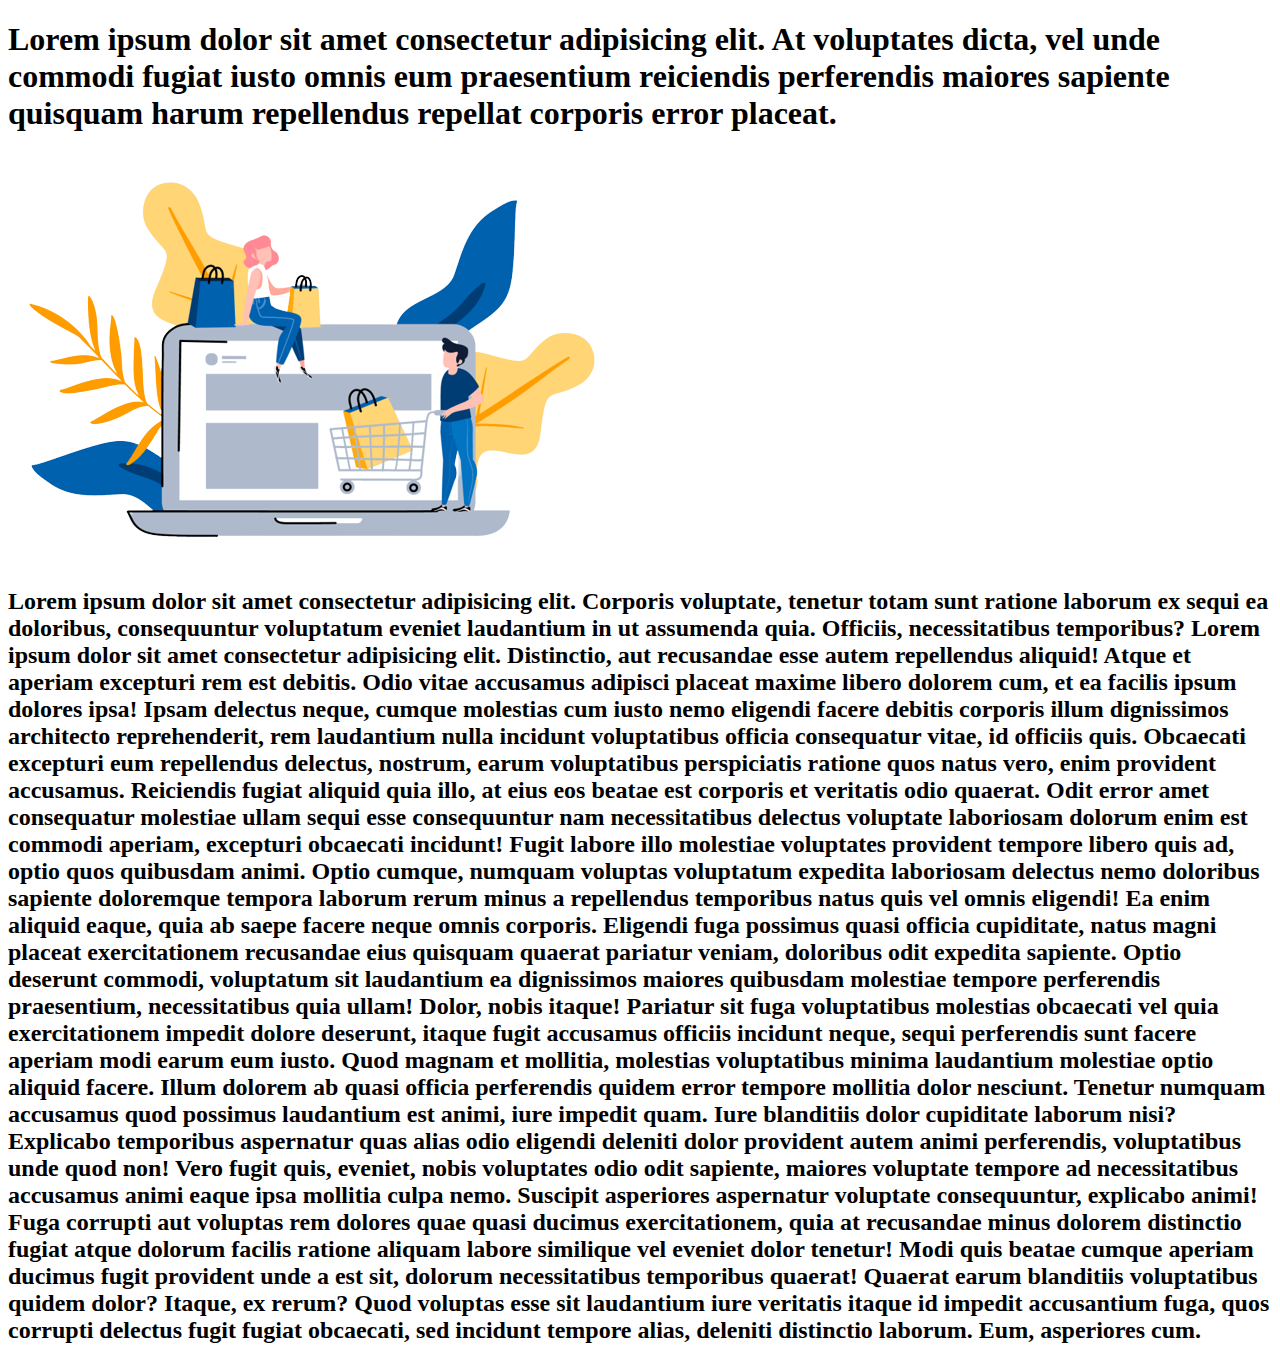
==== css.html @ 05bed879 "tech war website uploaded" ====
<!DOCTYPE html>
<html lang="en">

<head>
    <meta charset="UTF-8">
    <meta http-equiv="X-UA-Compatible" content="IE=edge">
    <meta name="viewport" content="width=device-width, initial-scale=1.0">
    <title>css</title>
    <link rel="stylesheet" href="css/css.css">
</head>

<body>
    <h1>Lorem ipsum dolor sit amet consectetur adipisicing elit. At voluptates dicta, vel unde commodi fugiat iusto
        omnis eum praesentium reiciendis perferendis maiores sapiente quisquam harum repellendus repellat corporis error
        placeat.</h1>
    <img src="tech-lab-resources-master/images/banner-image.png" alt="" srcset="">
    <h2>Lorem ipsum dolor sit amet consectetur adipisicing elit. Corporis voluptate, tenetur totam sunt ratione laborum
        ex sequi ea doloribus, consequuntur voluptatum eveniet laudantium in ut assumenda quia. Officiis, necessitatibus
        temporibus? Lorem ipsum dolor sit amet consectetur adipisicing elit. Distinctio, aut recusandae esse autem
        repellendus aliquid! Atque et aperiam excepturi rem est debitis. Odio vitae accusamus adipisci placeat maxime
        libero dolorem cum, et ea facilis ipsum dolores ipsa! Ipsam delectus neque, cumque molestias cum iusto nemo
        eligendi facere debitis corporis illum dignissimos architecto reprehenderit, rem laudantium nulla incidunt
        voluptatibus officia consequatur vitae, id officiis quis. Obcaecati excepturi eum repellendus delectus, nostrum,
        earum voluptatibus perspiciatis ratione quos natus vero, enim provident accusamus. Reiciendis fugiat aliquid
        quia illo, at eius eos beatae est corporis et veritatis odio quaerat. Odit error amet consequatur molestiae
        ullam sequi esse consequuntur nam necessitatibus delectus voluptate laboriosam dolorum enim est commodi aperiam,
        excepturi obcaecati incidunt! Fugit labore illo molestiae voluptates provident tempore libero quis ad, optio
        quos quibusdam animi. Optio cumque, numquam voluptas voluptatum expedita laboriosam delectus nemo doloribus
        sapiente doloremque tempora laborum rerum minus a repellendus temporibus natus quis vel omnis eligendi! Ea enim
        aliquid eaque, quia ab saepe facere neque omnis corporis. Eligendi fuga possimus quasi officia cupiditate, natus
        magni placeat exercitationem recusandae eius quisquam quaerat pariatur veniam, doloribus odit expedita sapiente.
        Optio deserunt commodi, voluptatum sit laudantium ea dignissimos maiores quibusdam molestiae tempore perferendis
        praesentium, necessitatibus quia ullam! Dolor, nobis itaque! Pariatur sit fuga voluptatibus molestias obcaecati
        vel quia exercitationem impedit dolore deserunt, itaque fugit accusamus officiis incidunt neque, sequi
        perferendis sunt facere aperiam modi earum eum iusto. Quod magnam et mollitia, molestias voluptatibus minima
        laudantium molestiae optio aliquid facere. Illum dolorem ab quasi officia perferendis quidem error tempore
        mollitia dolor nesciunt. Tenetur numquam accusamus quod possimus laudantium est animi, iure impedit quam. Iure
        blanditiis dolor cupiditate laborum nisi? Explicabo temporibus aspernatur quas alias odio eligendi deleniti
        dolor provident autem animi perferendis, voluptatibus unde quod non! Vero fugit quis, eveniet, nobis voluptates
        odio odit sapiente, maiores voluptate tempore ad necessitatibus accusamus animi eaque ipsa mollitia culpa nemo.
        Suscipit asperiores aspernatur voluptate consequuntur, explicabo animi! Fuga corrupti aut voluptas rem dolores
        quae quasi ducimus exercitationem, quia at recusandae minus dolorem distinctio fugiat atque dolorum facilis
        ratione aliquam labore similique vel eveniet dolor tenetur! Modi quis beatae cumque aperiam ducimus fugit
        provident unde a est sit, dolorum necessitatibus temporibus quaerat! Quaerat earum blanditiis voluptatibus
        quidem dolor? Itaque, ex rerum? Quod voluptas esse sit laudantium iure veritatis itaque id impedit accusantium
        fuga, quos corrupti delectus fugit fugiat obcaecati, sed incidunt tempore alias, deleniti distinctio laborum.
        Eum, asperiores cum.</h2>


</body>

</html>
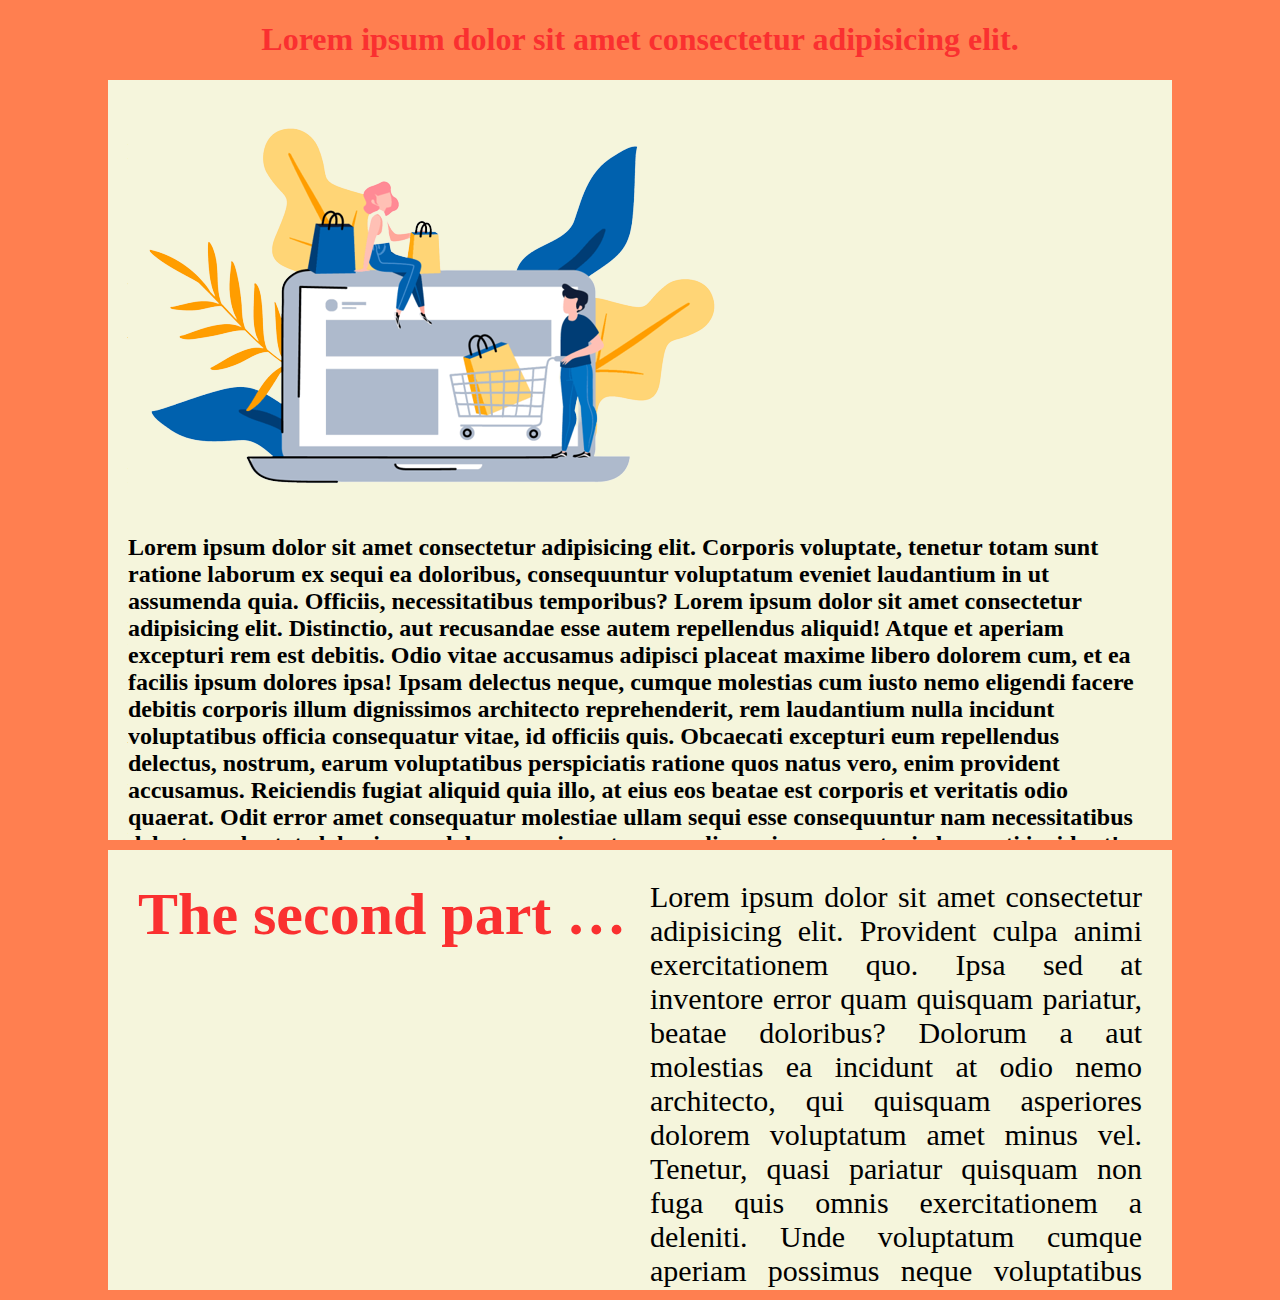
==== commit d3ac53ed: "dd" ====
--- a/css.html
+++ b/css.html
@@ -10,41 +10,71 @@
 </head>
 
 <body>
-    <h1>Lorem ipsum dolor sit amet consectetur adipisicing elit. At voluptates dicta, vel unde commodi fugiat iusto
-        omnis eum praesentium reiciendis perferendis maiores sapiente quisquam harum repellendus repellat corporis error
-        placeat.</h1>
-    <img src="tech-lab-resources-master/images/banner-image.png" alt="" srcset="">
-    <h2>Lorem ipsum dolor sit amet consectetur adipisicing elit. Corporis voluptate, tenetur totam sunt ratione laborum
-        ex sequi ea doloribus, consequuntur voluptatum eveniet laudantium in ut assumenda quia. Officiis, necessitatibus
-        temporibus? Lorem ipsum dolor sit amet consectetur adipisicing elit. Distinctio, aut recusandae esse autem
-        repellendus aliquid! Atque et aperiam excepturi rem est debitis. Odio vitae accusamus adipisci placeat maxime
-        libero dolorem cum, et ea facilis ipsum dolores ipsa! Ipsam delectus neque, cumque molestias cum iusto nemo
-        eligendi facere debitis corporis illum dignissimos architecto reprehenderit, rem laudantium nulla incidunt
-        voluptatibus officia consequatur vitae, id officiis quis. Obcaecati excepturi eum repellendus delectus, nostrum,
-        earum voluptatibus perspiciatis ratione quos natus vero, enim provident accusamus. Reiciendis fugiat aliquid
-        quia illo, at eius eos beatae est corporis et veritatis odio quaerat. Odit error amet consequatur molestiae
-        ullam sequi esse consequuntur nam necessitatibus delectus voluptate laboriosam dolorum enim est commodi aperiam,
-        excepturi obcaecati incidunt! Fugit labore illo molestiae voluptates provident tempore libero quis ad, optio
-        quos quibusdam animi. Optio cumque, numquam voluptas voluptatum expedita laboriosam delectus nemo doloribus
-        sapiente doloremque tempora laborum rerum minus a repellendus temporibus natus quis vel omnis eligendi! Ea enim
-        aliquid eaque, quia ab saepe facere neque omnis corporis. Eligendi fuga possimus quasi officia cupiditate, natus
-        magni placeat exercitationem recusandae eius quisquam quaerat pariatur veniam, doloribus odit expedita sapiente.
-        Optio deserunt commodi, voluptatum sit laudantium ea dignissimos maiores quibusdam molestiae tempore perferendis
-        praesentium, necessitatibus quia ullam! Dolor, nobis itaque! Pariatur sit fuga voluptatibus molestias obcaecati
-        vel quia exercitationem impedit dolore deserunt, itaque fugit accusamus officiis incidunt neque, sequi
-        perferendis sunt facere aperiam modi earum eum iusto. Quod magnam et mollitia, molestias voluptatibus minima
-        laudantium molestiae optio aliquid facere. Illum dolorem ab quasi officia perferendis quidem error tempore
-        mollitia dolor nesciunt. Tenetur numquam accusamus quod possimus laudantium est animi, iure impedit quam. Iure
-        blanditiis dolor cupiditate laborum nisi? Explicabo temporibus aspernatur quas alias odio eligendi deleniti
-        dolor provident autem animi perferendis, voluptatibus unde quod non! Vero fugit quis, eveniet, nobis voluptates
-        odio odit sapiente, maiores voluptate tempore ad necessitatibus accusamus animi eaque ipsa mollitia culpa nemo.
-        Suscipit asperiores aspernatur voluptate consequuntur, explicabo animi! Fuga corrupti aut voluptas rem dolores
-        quae quasi ducimus exercitationem, quia at recusandae minus dolorem distinctio fugiat atque dolorum facilis
-        ratione aliquam labore similique vel eveniet dolor tenetur! Modi quis beatae cumque aperiam ducimus fugit
-        provident unde a est sit, dolorum necessitatibus temporibus quaerat! Quaerat earum blanditiis voluptatibus
-        quidem dolor? Itaque, ex rerum? Quod voluptas esse sit laudantium iure veritatis itaque id impedit accusantium
-        fuga, quos corrupti delectus fugit fugiat obcaecati, sed incidunt tempore alias, deleniti distinctio laborum.
-        Eum, asperiores cum.</h2>
+
+    <h1>Lorem ipsum dolor sit amet consectetur adipisicing elit.</h1>
+    <div class="container">
+
+        <img src="tech-lab-resources-master/images/banner-image.png" alt="" srcset="">
+        <h2>Lorem ipsum dolor sit amet consectetur adipisicing elit. Corporis voluptate, tenetur totam sunt ratione
+            laborum
+            ex sequi ea doloribus, consequuntur voluptatum eveniet laudantium in ut assumenda quia. Officiis,
+            necessitatibus
+            temporibus? Lorem ipsum dolor sit amet consectetur adipisicing elit. Distinctio, aut recusandae esse autem
+            repellendus aliquid! Atque et aperiam excepturi rem est debitis. Odio vitae accusamus adipisci placeat
+            maxime
+            libero dolorem cum, et ea facilis ipsum dolores ipsa! Ipsam delectus neque, cumque molestias cum iusto nemo
+            eligendi facere debitis corporis illum dignissimos architecto reprehenderit, rem laudantium nulla incidunt
+            voluptatibus officia consequatur vitae, id officiis quis. Obcaecati excepturi eum repellendus delectus,
+            nostrum,
+            earum voluptatibus perspiciatis ratione quos natus vero, enim provident accusamus. Reiciendis fugiat aliquid
+            quia illo, at eius eos beatae est corporis et veritatis odio quaerat. Odit error amet consequatur molestiae
+            ullam sequi esse consequuntur nam necessitatibus delectus voluptate laboriosam dolorum enim est commodi
+            aperiam,
+            excepturi obcaecati incidunt! Fugit labore illo molestiae voluptates provident tempore libero quis ad, optio
+            quos quibusdam animi. Optio cumque, numquam voluptas voluptatum expedita laboriosam delectus nemo doloribus
+            sapiente doloremque tempora laborum rerum minus a repellendus temporibus natus quis vel omnis eligendi! Ea
+            enim
+            aliquid eaque, quia ab saepe facere neque omnis corporis. Eligendi fuga possimus quasi officia cupiditate,
+            natus
+            magni placeat exercitationem recusandae eius quisquam quaerat pariatur veniam, doloribus odit expedita
+            sapiente.
+            Optio deserunt commodi, voluptatum sit laudantium ea dignissimos maiores quibusdam molestiae tempore
+            perferendis
+            praesentium, necessitatibus quia ullam! Dolor, nobis itaque! Pariatur sit fuga voluptatibus molestias
+            obcaecati
+            vel quia exercitationem impedit dolore deserunt, itaque fugit accusamus officiis incidunt neque, sequi
+            perferendis sunt facere aperiam modi earum eum iusto. Quod magnam et mollitia, molestias voluptatibus minima
+            laudantium molestiae optio aliquid facere. Illum dolorem ab quasi officia perferendis quidem error tempore
+            mollitia dolor nesciunt. Tenetur numquam accusamus quod possimus laudantium est animi, iure impedit quam.
+            Iure
+            blanditiis dolor cupiditate laborum nisi? Explicabo temporibus aspernatur quas alias odio eligendi deleniti
+            dolor provident autem animi perferendis, voluptatibus unde quod non! Vero fugit quis, eveniet, nobis
+            voluptates
+            odio odit sapiente, maiores voluptate tempore ad necessitatibus accusamus animi eaque ipsa mollitia culpa
+            nemo.
+            Suscipit asperiores aspernatur voluptate consequuntur, explicabo animi! Fuga corrupti aut voluptas rem
+            dolores
+            quae quasi ducimus exercitationem, quia at recusandae minus dolorem distinctio fugiat atque dolorum facilis
+            ratione aliquam labore similique vel eveniet dolor tenetur! Modi quis beatae cumque aperiam ducimus fugit
+            provident unde a est sit, dolorum necessitatibus temporibus quaerat! Quaerat earum blanditiis voluptatibus
+            quidem dolor? Itaque, ex rerum? Quod voluptas esse sit laudantium iure veritatis itaque id impedit
+            accusantium
+            fuga, quos corrupti delectus fugit fugiat obcaecati, sed incidunt tempore alias, deleniti distinctio
+            laborum.
+            Eum, asperiores cum.</h2>
+    </div>
+
+    <div class="conteinter-2">
+        <h1 title="The second part of the article">The second part of the article</h1>
+        <p>Lorem ipsum
+            dolor sit amet consectetur adipisicing elit. Provident culpa animi exercitationem quo. Ipsa sed
+            at inventore error quam quisquam pariatur, beatae doloribus? Dolorum a aut molestias ea incidunt at odio
+            nemo architecto, qui quisquam asperiores dolorem voluptatum amet minus vel. Tenetur, quasi pariatur quisquam
+            non fuga quis omnis exercitationem a deleniti. Unde voluptatum cumque aperiam possimus neque voluptatibus
+            nisi excepturi fugit quis esse. Nulla saepe expedita at laborum perferendis sint quam dolor necessitatibus
+            laboriosam! Placeat possimus minus maiores, illum tenetur odio! Delectus pariatur, alias amet suscipit
+            impedit labore at quo ab ad molestiae excepturi et aperiam, sapiente, consequuntur dolore!</p>
+    </div>
 
 
 </body>
--- a/css/css.css
+++ b/css/css.css
@@ -0,0 +1,50 @@
+body {
+    margin: 0;
+    background-color: coral;
+}
+
+:root {
+    --orange: rgb(250, 48, 48) !important;
+}
+
+h1 {
+    color: var(--orange);
+    text-align: center;
+}
+
+.container {
+    width: 80%;
+    height: 80vh;
+    margin: 0 auto;
+    background-color: beige;
+    padding: 20px;
+    overflow-Y: scroll;
+}
+
+.conteinter-2 {
+    width: 80%;
+    height: 400px;
+    padding: 20px;
+    margin: 10px auto;
+    text-align: justify;
+    font-size: 30px;
+    background-color: beige;
+    overflow-y: scroll;
+    display: flex;
+    justify-content: space-evenly;
+
+}
+
+.conteinter-2 p {
+    margin: 10px;
+    width: 50%;
+}
+
+.conteinter-2 h1 {
+    margin: 10px;
+    width: 50%;
+    white-space: nowrap;
+    overflow: hidden;
+    text-overflow: ellipsis;
+    /* new term that i learned just now */
+}